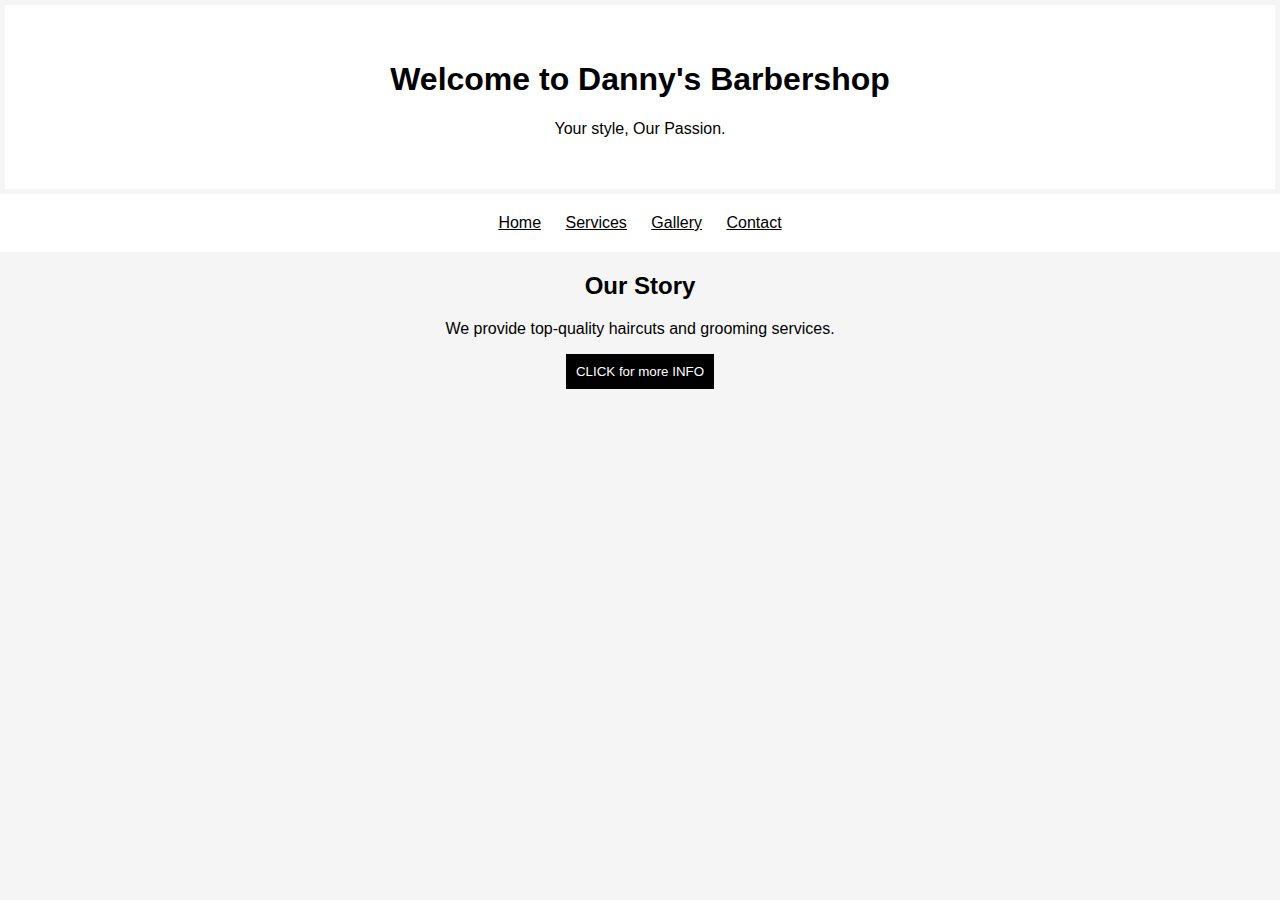
==== index.html @ 69f8c952 "Initial commit" ====
<!DOCTYPE html>
<html lang="en">
<head>
    <meta charset="UTF-8">
    <meta name="viewport" content="width=device-width", initial-scale="1.0">
    <title>Danny's Barbershop</title>
    <link rel="stylesheet" href="styles.css">

</head>
<body>
    <header>
        <h1>Welcome to Danny's Barbershop</h1>
        <p>Your style, Our Passion.</p>
    </header>

    <nav>
        <a href="#">Home</a>
        <a href="#">Services</a>
        <a href="#">Gallery</a>
        <a href="#">Contact</a>
    </nav>

    <section>
        <h2>Our Story</h2>
        <p>We provide top-quality haircuts and grooming services.</p>
        <button id="infoButton">CLICK for more INFO</button>
        <p id="extraInfo" style="display: none">We have been serving customers for over 20 years!</p>

    </section>

    <script src="script.js"></script>

</body>
</html>
---- styles.css ----
body {
    font-family: Arial, sans-serif;
    text-align: center;
    background-color: whitesmoke;
    margin: 0;
    padding: 0;

}

header {
    background-color: white;
    color: black;
    padding: 35px;
    margin:5px;

}

nav {
    background-color: white;
    padding: 20px;

}

nav a {
    color: black;
    margin: 10px;
    text-decoration:underline;
}

section {
    padding: 30x;

}

button {
    padding: 10px;
    background-color: black;
    color: white;
    border: none;
    cursor: pointer;

}

button:hover {
    background-color:dimgray;
}
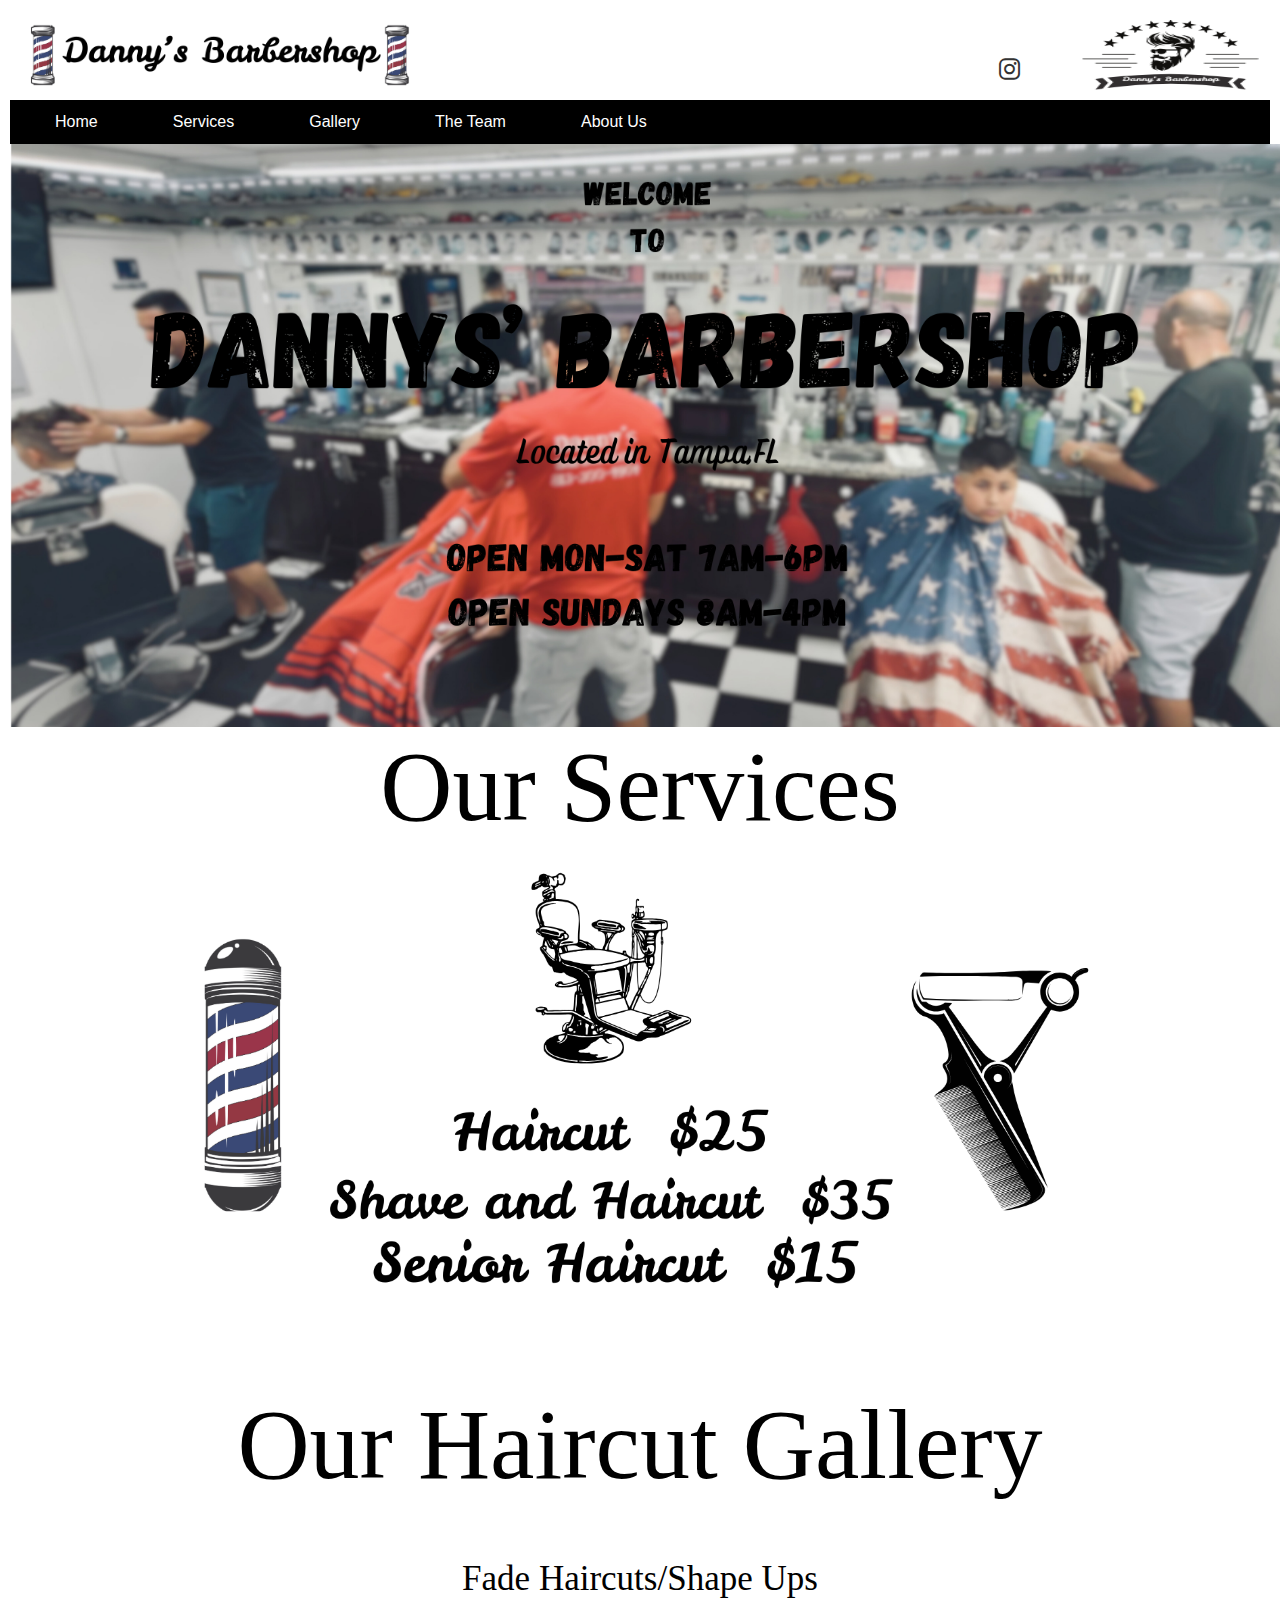
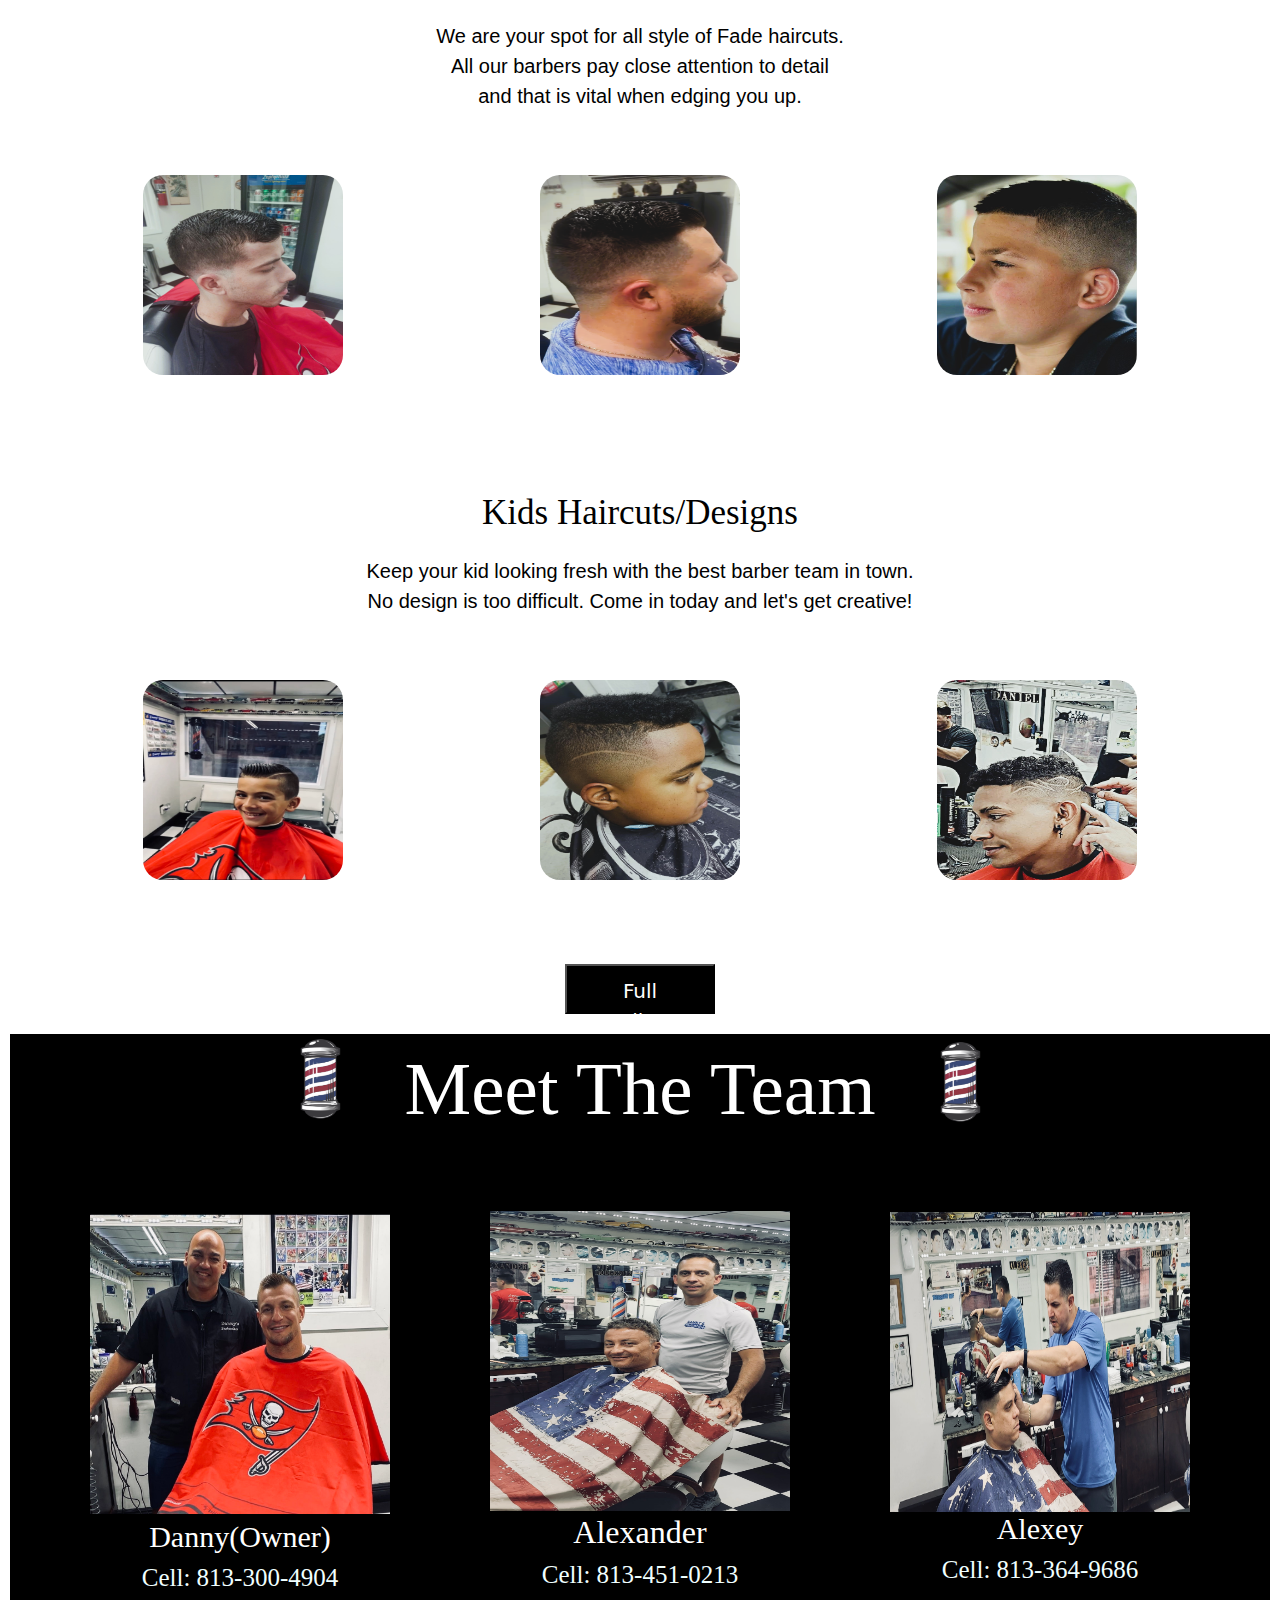
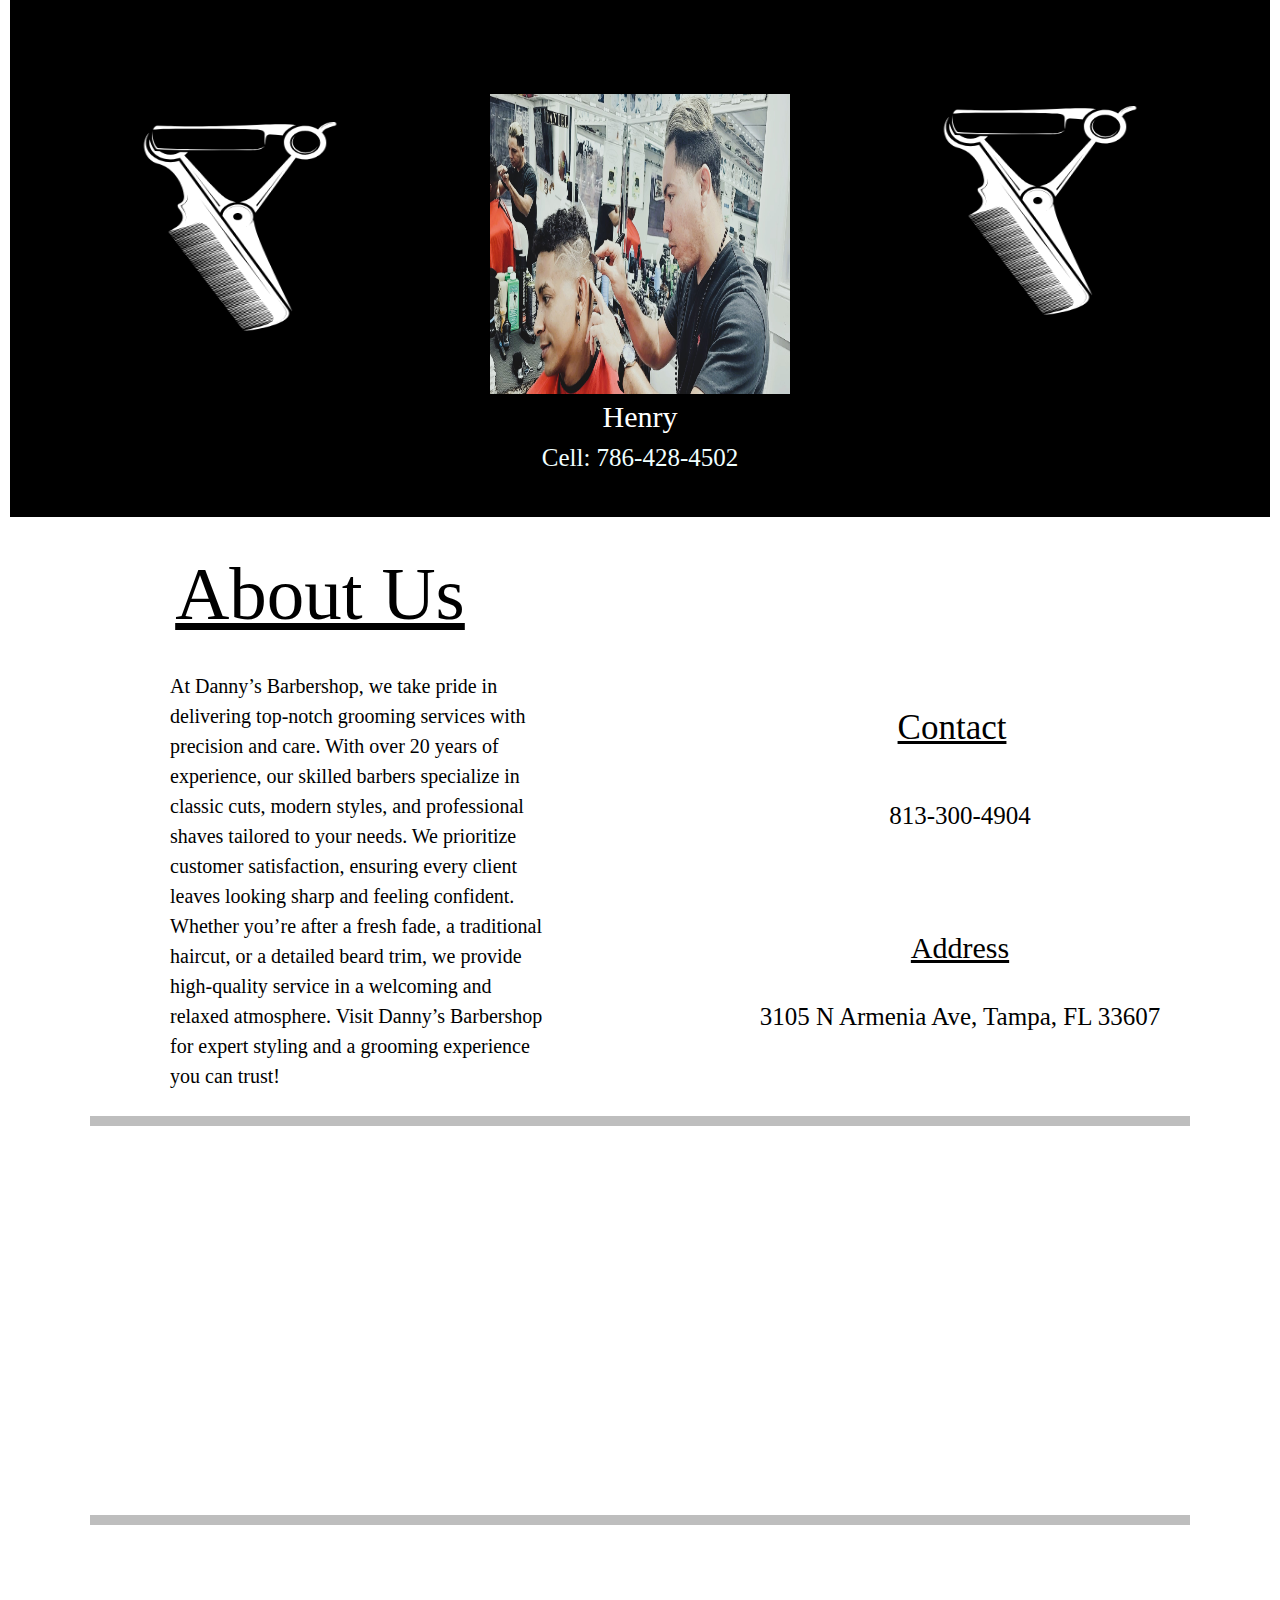
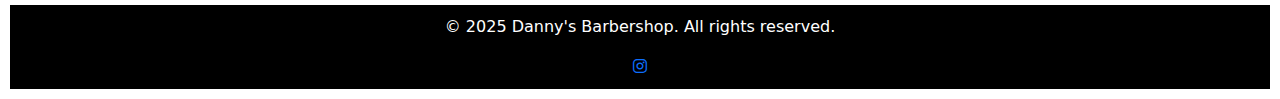
==== commit 6ee47145: "Initial commit" ====
--- a/index.html
+++ b/index.html
@@ -2,31 +2,124 @@
 <html lang="en">
 <head>
     <meta charset="UTF-8">
-    <meta name="viewport" content="width=device-width", initial-scale="1.0">
-    <title>Danny's Barbershop</title>
+    <meta name="viewport" content="width=device-width, initial-scale=1.0">
+    <title>💈Danny's Barbershop💈</title>
     <link rel="stylesheet" href="styles.css">
-
+    <link rel="htmlpage" href="gallery.html">
+    <link rel="stylesheet" href="https://cdnjs.cloudflare.com/ajax/libs/font-awesome/6.4.2/css/all.min.css">
+    <link href="https://cdn.jsdelivr.net/npm/bootstrap@5.3.3/dist/css/bootstrap.min.css" rel="stylesheet" integrity="sha384-QWTKZyjpPEjISv5WaRU9OFeRpok6YctnYmDr5pNlyT2bRjXh0JMhjY6hW+ALEwIH" crossorigin="anonymous">
+    <link rel="shortcut icon"  href="images/faviconbarber.jpg">
 </head>
 <body>
     <header>
-        <h1>Welcome to Danny's Barbershop</h1>
-        <p>Your style, Our Passion.</p>
+        <img src="images/titlebarber.png">
+        <img width="180"height="70" src="images/barberlogo.png" alt="Barbershop logo" class="logo">
+        <div class="social-icons">
+            <a href="https://www.instagram.com/dannysbarbershop87/" target="_blank">
+                <i class="fab fa-instagram"></i>
+            </a>
+        </div>
+    
     </header>
 
     <nav>
-        <a href="#">Home</a>
-        <a href="#">Services</a>
-        <a href="#">Gallery</a>
-        <a href="#">Contact</a>
+        <a href="index.html#home" onclick="showSection('home')">Home</a>
+        <a href="index.html#services" onclick="showSection('services')">Services</a>
+        <a href="index.html#gallery" onclick="showSection('gallery')">Gallery</a>
+        <a href="index.html#TheTeam" onclick="showSection('TheTeam')">The Team</a>
+        <a href="index.html#aboutus" onclick="showSection('aboutus')">About Us</a>
     </nav>
 
-    <section>
-        <h2>Our Story</h2>
-        <p>We provide top-quality haircuts and grooming services.</p>
-        <button id="infoButton">CLICK for more INFO</button>
-        <p id="extraInfo" style="display: none">We have been serving customers for over 20 years!</p>
+    <div id="home" class="home">
+       
+        <img width="1324"    src="images/Homapage.png">
+      
+        
+        
+    </div>
 
-    </section>
+    <div id="services" class="services">
+        <h1>Our Services</h1> 
+        <img src="images/Hair cut $25.png" alt="prices" height="450" >
+    </div>
+
+    <div id="gallery" class="gallery">
+        <h1>Our Haircut Gallery</h1>
+        <figcaption>Fade Haircuts/Shape Ups</figcaption>
+        <p>We are your spot for all style of Fade haircuts.<br>All our barbers pay close attention to detail<br> and that is vital when edging you up. </p>
+        <img width="200" height="200"  src="images/PHOTO-2025-02-14-12-49-34.jpg">
+        <img width="200" height="200" src="images/IMG_8979.PNG">
+        <img width="200" height="200" src="images/1002b9c3-431e-4047-9236-8a6bebb3a446.JPG">
+        
+        <figcaption>Kids Haircuts/Designs</figcaption>
+        <p>Keep your kid looking fresh with the best barber team in town.<br>No design is too difficult. Come in today and let's get creative!</p>
+        <img width="200" height="200" src="images/6040b3cc-6343-46d9-9bdc-a84964b9a22c.jpg">
+        <img width="200" height="200" src="images/PHOTO-2025-02-14-12-49-34 (1).jpg">
+        <img width="200" height="200" src="images/haircutpic10.jpg">
+
+        <a class="nounderline"    href="gallery.html">
+            <button class="galleryButton">Full Gallery</button>
+        </a>
+        
+
+    </div>
+
+    <div id="TheTeam" class="theTeam">
+        <img class="theteamsymbol"   width="70" height="90" src="images/simboltheteam.png">
+        <h1>Meet The Team</h1>
+        <img class="theteamsymbol2" width="70" height="90" src="/images/simboltheteam.png">
+        <img  width="300" height="300"   src="images/Daniel.jpg" class="image1">
+        <figcaption class="fig1">Danny(Owner)</figcaption>
+        <p class="p1">Cell: 813-300-4904</p>
+        <img class="image2"     width="300" height="300" src="images/Alexander.jpg">
+        <figcaption class="fig2">Alexander</figcaption>
+        <p class="p2">Cell: 813-451-0213</p>
+        <img class="image3" width="300" height="300" src="images/Alexey.jpg">
+        <figcaption class="fig3">Alexey</figcaption>
+        <p class="p3">Cell: 813-364-9686</p>
+        <img class="sss2" width="250" height="250" src="images/sissors2.png ">
+        <img class="image4" width="300" height="300" src="images/Henry.jpg">
+        <figcaption class="fig4">Henry</figcaption>
+        <p class="p4">Cell: 786-428-4502</p>
+        <img class="sissors1" width="250" height="250" src="images/sissors1.png">
+        
+
+
+        
+    </div>
+
+    <div id="aboutus" class="aboutus">
+        <h1>About Us</h1>
+       
+        <p class="longpar">At Danny’s Barbershop, we take pride in delivering top-notch grooming services with precision and care. With over 20 years of experience, our skilled barbers specialize in classic cuts, modern styles, and professional shaves tailored to your needs. We prioritize customer satisfaction, ensuring every client leaves looking sharp and feeling confident. Whether you’re after a fresh fade, a traditional haircut, or a detailed beard trim, we provide high-quality service in a welcoming and relaxed atmosphere. Visit Danny’s Barbershop for expert styling and a grooming experience you can trust!</p>
+    
+        <h3 class="heading2">Contact</h1>
+        <p class="par1"> 813-300-4904</p>
+  
+        <h3 class="heading3">Address</h2>
+        <p class="par2">3105 N Armenia Ave, Tampa, FL 33607</p>
+
+        <hr class="map-divider">
+
+        <iframe class="googlemap"    src="https://www.google.com/maps/embed?pb=!1m18!1m12!1m3!1d14095.416633018125!2d-82.4848584!3d27.9677524!2m3!1f0!2f0!3f0!3m2!1i1024!2i768!4f13.1!3m3!1m2!1s0x88c2c38fb8729bf9%3A0x465768d22775a735!2sDanny&#39;s%20Barber%20Shop!5e0!3m2!1sen!2sus!4v1740751163512!5m2!1sen!2sus" width="800" height="350" style="border: 0px;" allowfullscreen="" loading="lazy" referrerpolicy="no-referrer-when-downgrade"></iframe>
+            
+        <hr class="map-divider">
+    </div>
+
+    <footer>
+        <p>&copy; 2025 Danny's Barbershop. All rights reserved.</p>
+        <div class="footer-links">
+            <a href="https://www.instagram.com/dannysbarbershop87/" target="_blank">
+                <i class="fab fa-instagram"></i>
+            </a>
+            
+
+        </div>
+    
+    </footer>
+
+
+
 
     <script src="script.js"></script>
 
--- a/styles.css
+++ b/styles.css
@@ -3,44 +3,466 @@
     text-align: center;
     background-color: whitesmoke;
     margin: 0;
-    padding: 0;
+    padding:10px;
+    border-top: 0px solid #ddd;
+    top:0;
+    left:0;
+
+
+    
+
+    
+    
 
 }
 
 header {
+    position: sticky;
     background-color: white;
     color: black;
-    padding: 35px;
-    margin:5px;
-
-}
+    padding: 10px;
+    margin:0px;
+    height: 90px;
+    top:0px;
+    left:0;
+    justify-content: space-between;
+    display: flex;
+    z-index: 1000;
+
+}
+
+
+
+.social-icons{
+    position:absolute;
+    top: 10px;
+    right: 250px;
+    margin-top: 2rem
+}
+
+.social-icons a{
+    font-size: 24px;
+    color: #333;
+    
+}
+
+.social-icons a:hover {
+    color: #e75480;
+}
+
+
+
+.logo {
+    align-items: right;
+
+}
+
+
 
 nav {
-    background-color: white;
-    padding: 20px;
+    background-color:whitesmoke;
+    padding:10px;
+    position:sticky;
+    top: 90px; 
+    margin:0;
+    left:0;
+    z-index:999;
+    background-color:black;
+
+
+    
 
 }
 
 nav a {
-    color: black;
-    margin: 10px;
-    text-decoration:underline;
-}
-
-section {
-    padding: 30x;
-
-}
-
-button {
-    padding: 10px;
+    color:white;
+    margin: 35px;
+    transition: var(--trans,color .4s ease 0s);
+    text-align: right;
+    font-family:Impact, Haettenschweiler, 'Arial Narrow Bold', sans-serif;
+    text-decoration: solid;
+
+    
+}
+
+div {
+    margin: 0px;
+    text-align: center;
+    
+ 
+}
+
+.home img{
+    margin-left:0rem;
+}
+
+
+
+
+.services h1{
+    font-family:fantasy;
+    font-size: 100px;
+    color: black;
+    
+
+}
+
+.gallery {
+    display: block;
+    margin-top: 5rem;
+    font:bold;
+    color: black;
+    
+
+}
+
+.gallery h1{
+    font-size: 100px;
+    color:black;
+    font-family:fantasy;
+}
+
+
+
+.gallery img{
+    border-radius: 20px;
+    margin-right: 6rem;
+    margin-left: 6rem;
+    margin-top: 3rem;
+    margin-bottom: 4rem;
+}
+
+.gallery figcaption{
+    margin-top: 3rem;
+    font-family:Georgia, 'Times New Roman', Times, serif;
+    font: bold;
+    font-size:35px;
+    color:black;
+    
+   
+
+   
+}
+
+.gallery p{
+    font-family:'Segoe UI', Tahoma, Geneva, Verdana, sans-serif;
+    color:black;
+    max-width: 100%;
+    font-size:20px;
+    margin-top:1rem;
+    
+}
+
+.nounderline {
+    text-decoration: none;
+}
+
+
+.gallery button {
+    display: block;
+    margin: 20px auto;
+    width: 150px;
+    height:50px;
+    background-color: black;
+    color:white;
+    padding: 10px 20px;
+    font-size: 20px
+
+    
+}
+
+.gallery button:hover {
+    background-color:#242526;
+    transform: scale(1.1); 
+
+}
+
+.theTeam {
+    background: black;
+}
+
+.theteamsymbol {
+    margin-left: -40rem;
+    
+}
+
+.theteamsymbol2 {
+    margin-left: 40rem;
+    margin-top: -9rem;
+}
+
+
+
+.theTeam h1{
+    font-family:fantasy;
+    color:white;
+    font-size: 75px;
+    margin-top: -5rem;
+   
+    
+
+}
+
+.fig1{
+    font-size: 30px;
+    font-family:Georgia, 'Times New Roman', Times, serif;
+    color:white;
+    margin-right: 50rem;
+    
+}
+
+.p1{
+    font-size: 25px;
+    font-family:'Times New Roman', Times, serif;
+    margin-right: 50rem;
+    color:azure
+}
+
+.image1 {
+    margin-top: 3rem;
+    margin-right: 50rem;
+    border-color:white;
+    border:3px;
+}
+
+.image2 {
+    margin-top:-33rem;
+}
+
+.fig2 {
+    margin-top: -8rem;
+    font-size: 32px;
+    font-family:'Times New Roman', Times, serif;
+    color:white;
+
+}
+
+.p2 {
+    font-size: 25px;
+    font-family:'Times New Roman', Times, serif;
+    color:azure;
+
+}
+
+.fig3 {
+    font-size: 30px;
+    color:white;
+    font-family:Georgia, 'Times New Roman', Times, serif;
+    margin-top: -8rem;
+    margin-left: 50rem;
+
+}
+
+.p3 {
+    font-size: 25px;
+    font-family:'Times New Roman', Times, serif;
+    margin-left: 50rem;
+    color:azure
+}
+
+.image3 {
+    margin-left: 50rem;
+    margin-top: -32.5rem;
+}
+
+.fig4 {
+    font-family:Georgia, 'Times New Roman', Times, serif;
+    font-size: 30px;
+    color:white;
+
+}
+
+.p4 {
+    font-size: 25px;
+    font-family:'Times New Roman', Times, serif;
+    color: azure;
+
+}
+
+.image4 {
+    margin-top:-15rem;
+}
+
+
+.sissors1 {
+    margin-left: -50rem;
+    margin-top: -35rem;
+
+}
+
+.sss2 {
+    margin-left: 50rem;
+    margin-top: 5rem;
+
+}
+
+
+
+
+
+.aboutus h1{
+    font-family:fantasy;
+    font-size: 75px;
+    text-decoration: underline;
+    color: black;
+    margin-right: 40rem;
+    margin-top: 2rem;
+
+}
+
+
+
+.longpar {
+    font-family:cursive;
+    font-size: 20px;
+    color:black;
+    margin-top:2rem;
+    margin-left: 10rem;
+    margin-right: 45rem;
+    border: 0px;
+    border-radius: 0px;
+    text-align: left;
+
+    
+}
+
+.heading2 {
+    margin-left:39rem;
+    margin-top: -25rem;
+    color:black;
+    font-size: 35px;
+    text-decoration: underline;
+    font-family:fantasy;
+}
+
+.heading3 {
+    margin-left:40rem;
+    margin-top: 6rem;
+    color:black;
+    font-size: 30px;
+    text-decoration: underline;
+    font-family: fantasy;
+}
+
+.par1 {
+    margin-left: 40rem;
+    margin-top: 3rem;
+    color:black;
+    font-size: 25px;
+    font-family:Georgia, 'Times New Roman', Times, serif;
+
+
+}
+
+
+.par2 {
+    margin-top: 2rem;
+    margin-left: 40rem;
+    font-size: 25px;
+    color:black;
+    font-family:Georgia, 'Times New Roman', Times, serif;
+}
+
+
+.googlemap {
+    margin-top: -4rem;
+    border-radius: 5px;
+    border: 10px;
+    margin-bottom: -4rem;
+   
+}
+
+
+.map-divider {
+    border: 5px solid black;
+    margin:80px;
+    max-width: 1200px;
+    color: black;
+    background-color: black;
+    
+ 
+ 
+}
+
+html {
+    scroll-behavior: smooth;
+    overflow: auto;
+}
+
+footer {
     background-color: black;
     color: white;
-    border: none;
-    cursor: pointer;
-
-}
-
-button:hover {
-    background-color:dimgray;
+    text-align: center;
+    padding: 10px;
+    position: relative;
+    bottom: 0;
+    width: 100%;
+}
+
+
+.gallery-container {
+    position: relative;
+    width:1323px;
+    height: 160px;
+    overflow:hidden;
+
+}
+
+.gallery-logo-img {
+    width: 1323px;  /* Adjust width as needed */
+    height: 160px;  /* Set desired height */
+    object-fit: cover;  /* Ensures image maintains aspect ratio while filling the container */
+    object-position: top;
+    filter: blur(1.2px);
+    
+
+}
+
+.gallery-heading {
+    position: absolute;
+    top:50%;
+    left:50%;
+    transform: translate(-50%, -50%); /* Perfect centering */
+    color: black;
+    font-family: fantasy;
+    background: rgba(255, 255, 255, 0.14); /* Optional: Light background for readability */
+    padding: 54px 650px;
+   
+}
+
+.gallery-heading h1{
+    font-size: 120px;
+    
+}
+
+
+.gallery-img-p h4{
+    margin-left:7rem;
+    text-align: left;
+    margin-top: 3rem;
+    font-size: 30px;
+    color:black;
+    font-family:Impact, Haettenschweiler, 'Arial Narrow Bold', sans-serif;
+
+}
+
+.gallery-img-p p{
+    margin-left: 7rem;
+    text-align:left;
+    color:black;
+    font-size:17px;
+    font-family:Georgia, 'Times New Roman', Times, serif;
+
+}
+
+
+.gallery-img-p img{
+    margin-top:2rem;
+    margin-right:3rem;
+    margin-bottom:2rem;
+    margin-left:1rem;
+    border:#242526;
+    padding:10px;
+    border-radius: 5px;
+    
 }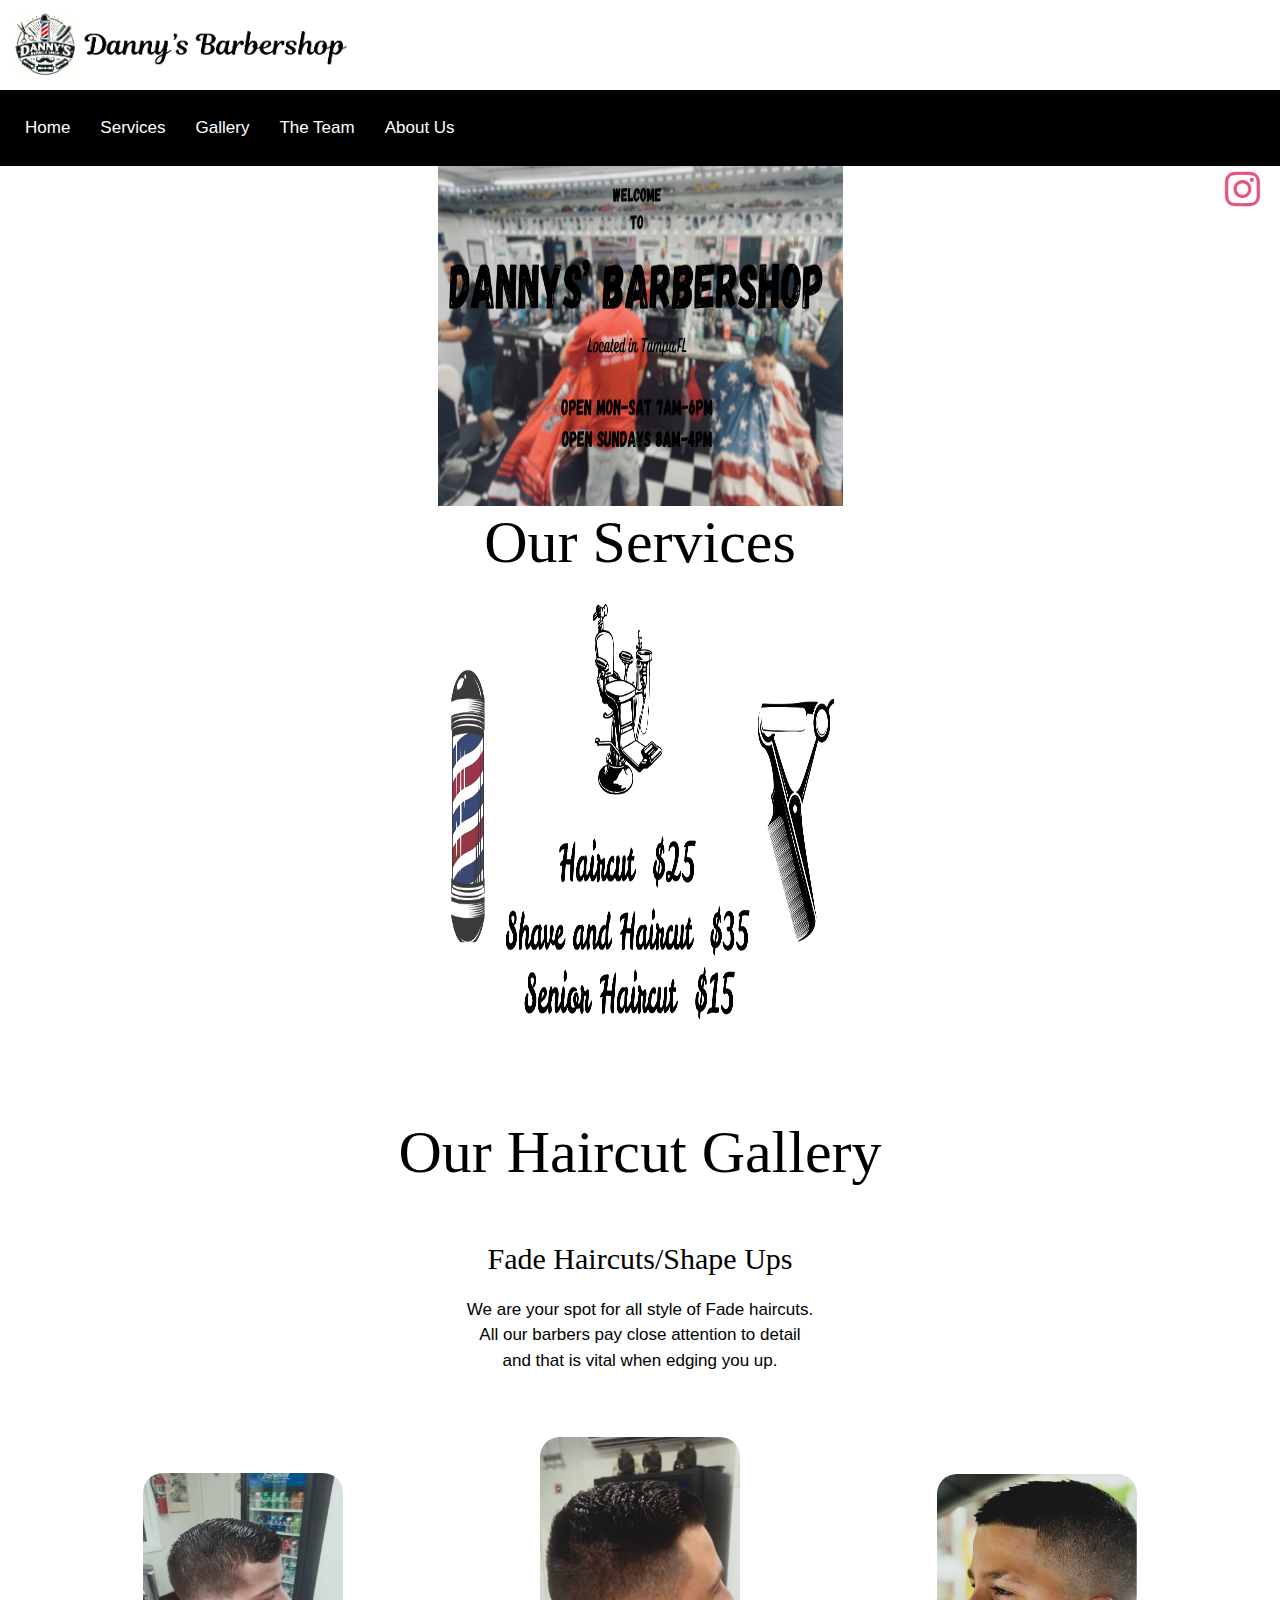
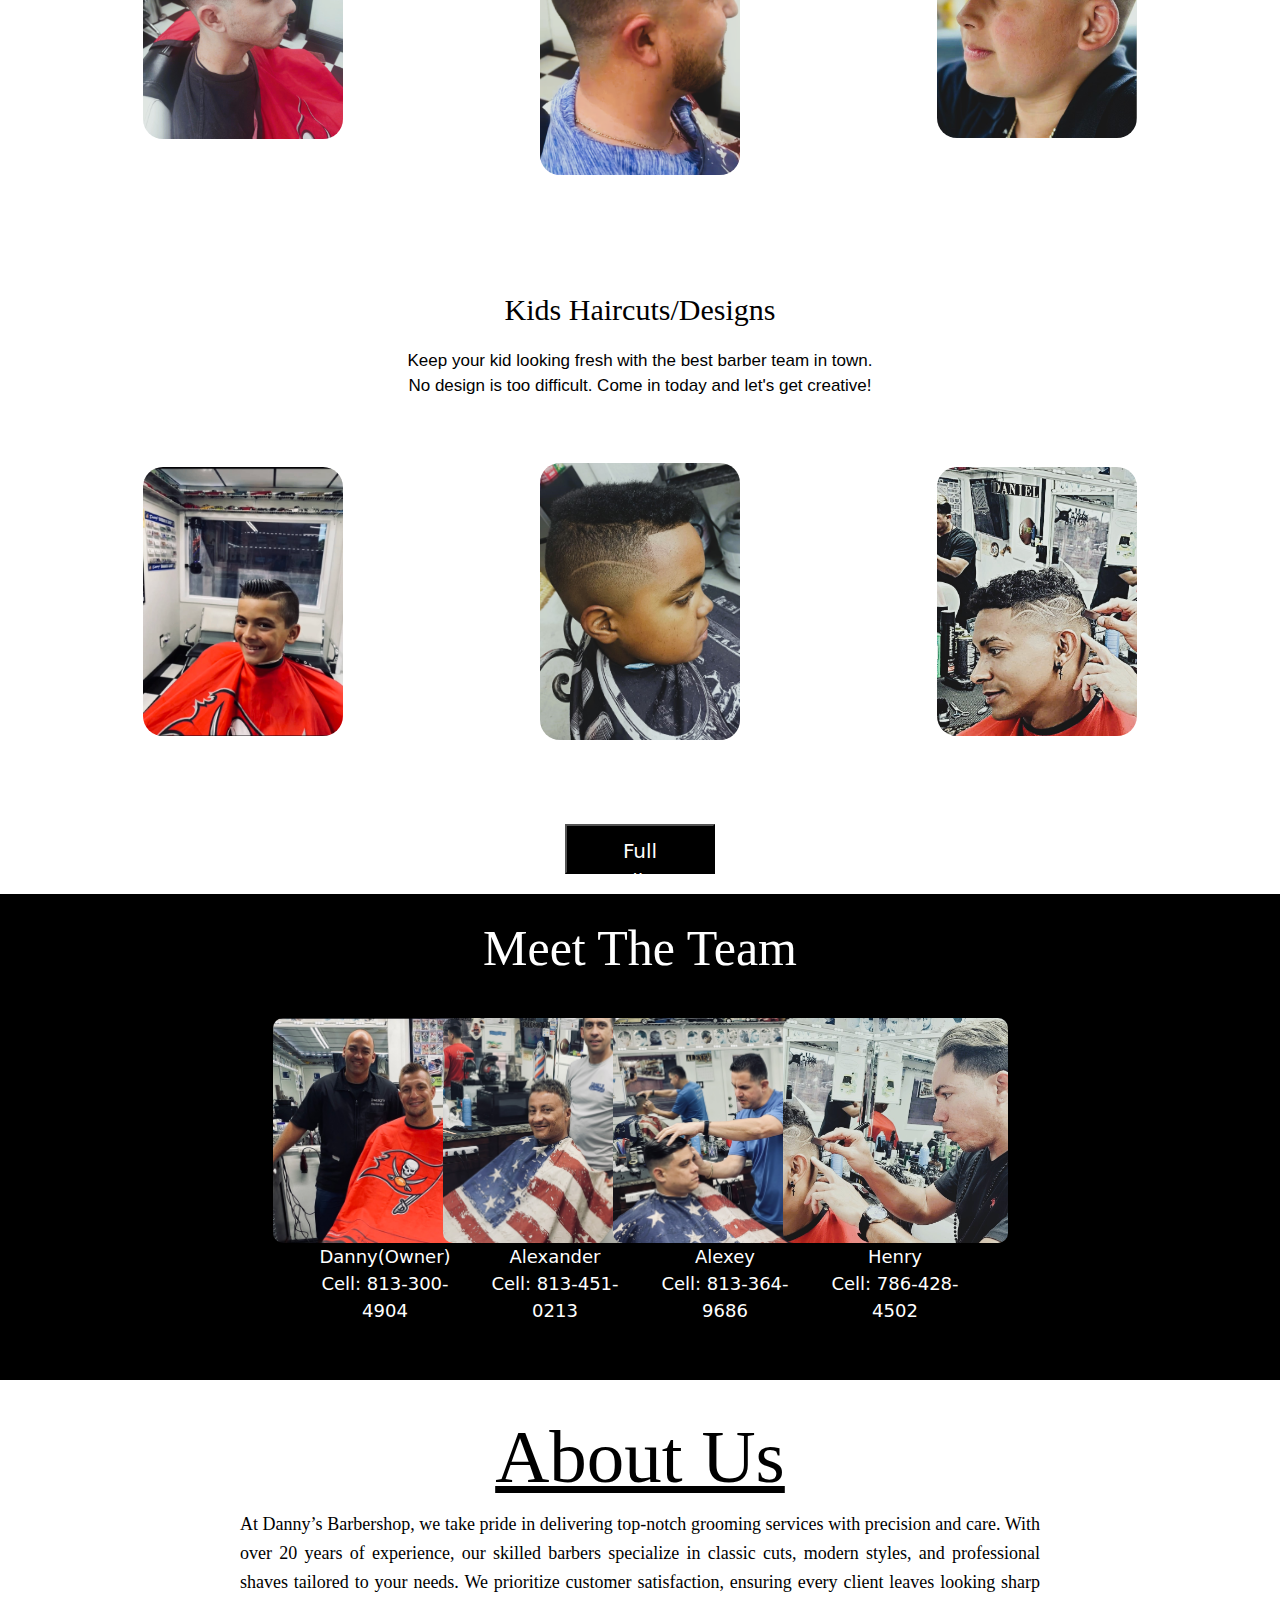
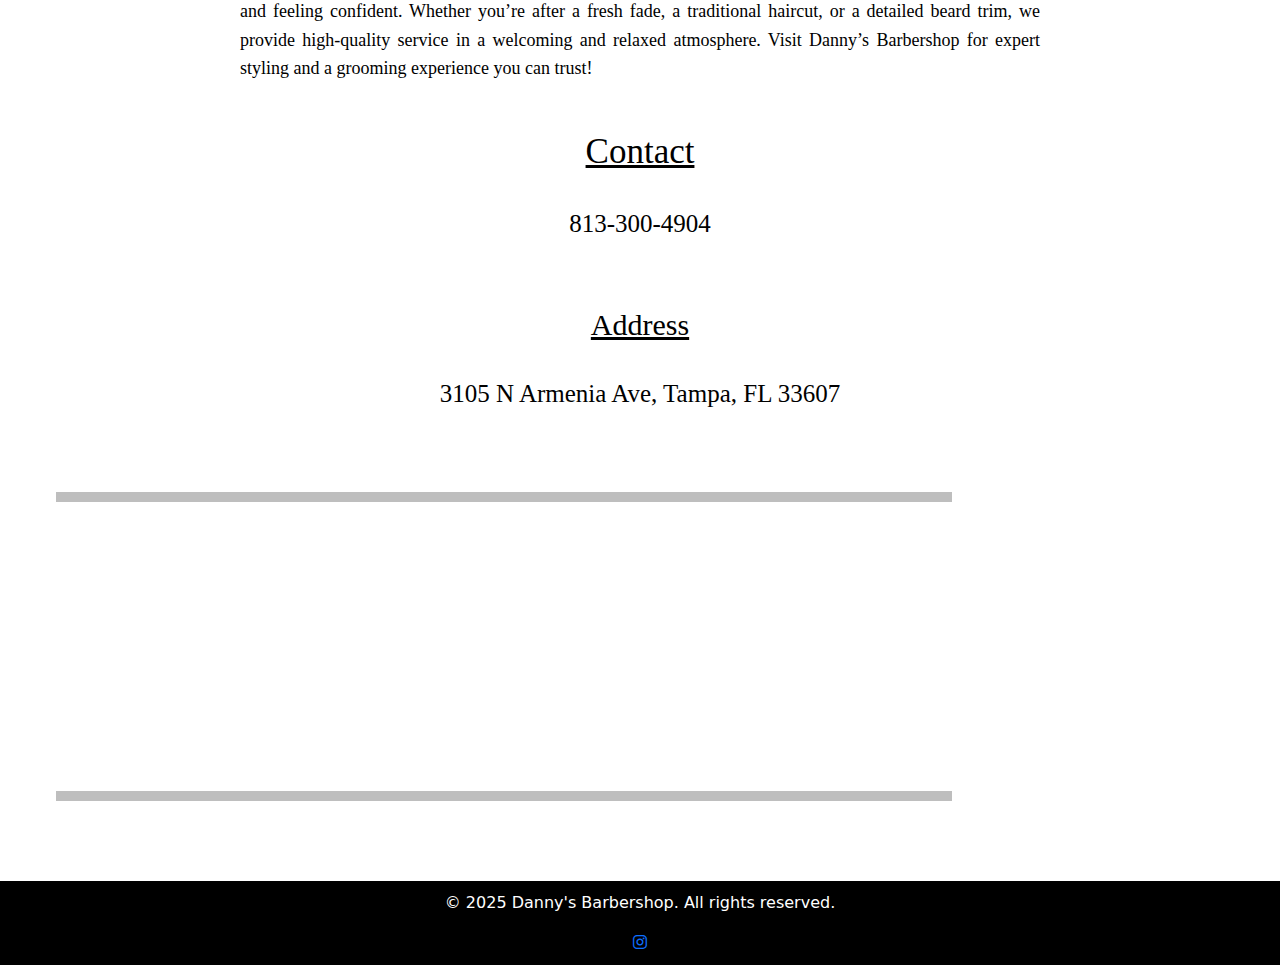
==== commit ad7c09c1: "Update gallery, images, and homepage styling" ====
--- a/index.html
+++ b/index.html
@@ -9,14 +9,15 @@
     <link rel="stylesheet" href="https://cdnjs.cloudflare.com/ajax/libs/font-awesome/6.4.2/css/all.min.css">
     <link href="https://cdn.jsdelivr.net/npm/bootstrap@5.3.3/dist/css/bootstrap.min.css" rel="stylesheet" integrity="sha384-QWTKZyjpPEjISv5WaRU9OFeRpok6YctnYmDr5pNlyT2bRjXh0JMhjY6hW+ALEwIH" crossorigin="anonymous">
     <link rel="shortcut icon"  href="images/faviconbarber.jpg">
+    <link rel="shortcut icon" href="/path/to/favicon.ico">
 </head>
 <body>
     <header>
-        <img src="images/titlebarber.png">
-        <img width="180"height="70" src="images/barberlogo.png" alt="Barbershop logo" class="logo">
+        <img src="images/dannylogo.png">
         <div class="social-icons">
             <a href="https://www.instagram.com/dannysbarbershop87/" target="_blank">
                 <i class="fab fa-instagram"></i>
+            
             </a>
         </div>
     
@@ -32,7 +33,7 @@
 
     <div id="home" class="home">
        
-        <img width="1324"    src="images/Homapage.png">
+        <img width="405" height="340"    src="images/Homapage.png">
       
         
         
@@ -40,22 +41,22 @@
 
     <div id="services" class="services">
         <h1>Our Services</h1> 
-        <img src="images/Hair cut $25.png" alt="prices" height="450" >
+        <img width="390"   src="images/Hair cut $25.png" alt="prices" height="450" >
     </div>
 
     <div id="gallery" class="gallery">
         <h1>Our Haircut Gallery</h1>
         <figcaption>Fade Haircuts/Shape Ups</figcaption>
         <p>We are your spot for all style of Fade haircuts.<br>All our barbers pay close attention to detail<br> and that is vital when edging you up. </p>
-        <img width="200" height="200"  src="images/PHOTO-2025-02-14-12-49-34.jpg">
-        <img width="200" height="200" src="images/IMG_8979.PNG">
-        <img width="200" height="200" src="images/1002b9c3-431e-4047-9236-8a6bebb3a446.JPG">
+        <img src="images/PHOTO-2025-02-14-12-49-34.jpg">
+        <img  src="images/IMG_8979.PNG">
+        <img  src="images/1002b9c3-431e-4047-9236-8a6bebb3a446.JPG">
         
         <figcaption>Kids Haircuts/Designs</figcaption>
         <p>Keep your kid looking fresh with the best barber team in town.<br>No design is too difficult. Come in today and let's get creative!</p>
-        <img width="200" height="200" src="images/6040b3cc-6343-46d9-9bdc-a84964b9a22c.jpg">
-        <img width="200" height="200" src="images/PHOTO-2025-02-14-12-49-34 (1).jpg">
-        <img width="200" height="200" src="images/haircutpic10.jpg">
+        <img  src="images/6040b3cc-6343-46d9-9bdc-a84964b9a22c.jpg">
+        <img  src="images/PHOTO-2025-02-14-12-49-34 (1).jpg">
+        <img  src="images/haircutpic10.jpg">
 
         <a class="nounderline"    href="gallery.html">
             <button class="galleryButton">Full Gallery</button>
@@ -65,27 +66,31 @@
     </div>
 
     <div id="TheTeam" class="theTeam">
-        <img class="theteamsymbol"   width="70" height="90" src="images/simboltheteam.png">
         <h1>Meet The Team</h1>
-        <img class="theteamsymbol2" width="70" height="90" src="/images/simboltheteam.png">
-        <img  width="300" height="300"   src="images/Daniel.jpg" class="image1">
-        <figcaption class="fig1">Danny(Owner)</figcaption>
-        <p class="p1">Cell: 813-300-4904</p>
-        <img class="image2"     width="300" height="300" src="images/Alexander.jpg">
-        <figcaption class="fig2">Alexander</figcaption>
-        <p class="p2">Cell: 813-451-0213</p>
-        <img class="image3" width="300" height="300" src="images/Alexey.jpg">
-        <figcaption class="fig3">Alexey</figcaption>
-        <p class="p3">Cell: 813-364-9686</p>
-        <img class="sss2" width="250" height="250" src="images/sissors2.png ">
-        <img class="image4" width="300" height="300" src="images/Henry.jpg">
-        <figcaption class="fig4">Henry</figcaption>
-        <p class="p4">Cell: 786-428-4502</p>
-        <img class="sissors1" width="250" height="250" src="images/sissors1.png">
-        
+        <div class="team-grid">
+            <div class="team-member">
+                <img  class="team-image"  src="images/Daniel.jpg">
+                <figcaption>Danny(Owner)</figcaption>
+                <p>Cell: 813-300-4904</p>
 
+            </div>
+            <div class="team-member">
+                <img class="team-image" src="images/Alexander.jpg">
+                <figcaption >Alexander</figcaption>
+                <p>Cell: 813-451-0213</p>
+            </div>
+            <div class="team-member">
+                <img class="team-image" src="images/Alexey.jpg">
+                <figcaption>Alexey</figcaption>
+                <p>Cell: 813-364-9686</p>
+            </div>
+            <div class="team-member">
+                <img class="team-image"  src="images/Henry.jpg">
+                <figcaption>Henry</figcaption>
+                <p>Cell: 786-428-4502</p>
 
-        
+            </div>
+        </div>
     </div>
 
     <div id="aboutus" class="aboutus">
@@ -93,15 +98,15 @@
        
         <p class="longpar">At Danny’s Barbershop, we take pride in delivering top-notch grooming services with precision and care. With over 20 years of experience, our skilled barbers specialize in classic cuts, modern styles, and professional shaves tailored to your needs. We prioritize customer satisfaction, ensuring every client leaves looking sharp and feeling confident. Whether you’re after a fresh fade, a traditional haircut, or a detailed beard trim, we provide high-quality service in a welcoming and relaxed atmosphere. Visit Danny’s Barbershop for expert styling and a grooming experience you can trust!</p>
     
-        <h3 class="heading2">Contact</h1>
+        <h3 class="heading2">Contact</h3>
         <p class="par1"> 813-300-4904</p>
   
-        <h3 class="heading3">Address</h2>
+        <h3 class="heading3">Address</h3>
         <p class="par2">3105 N Armenia Ave, Tampa, FL 33607</p>
 
         <hr class="map-divider">
 
-        <iframe class="googlemap"    src="https://www.google.com/maps/embed?pb=!1m18!1m12!1m3!1d14095.416633018125!2d-82.4848584!3d27.9677524!2m3!1f0!2f0!3f0!3m2!1i1024!2i768!4f13.1!3m3!1m2!1s0x88c2c38fb8729bf9%3A0x465768d22775a735!2sDanny&#39;s%20Barber%20Shop!5e0!3m2!1sen!2sus!4v1740751163512!5m2!1sen!2sus" width="800" height="350" style="border: 0px;" allowfullscreen="" loading="lazy" referrerpolicy="no-referrer-when-downgrade"></iframe>
+        <iframe width="200" class="googlemap"    src="https://www.google.com/maps/embed?pb=!1m18!1m12!1m3!1d14095.416633018125!2d-82.4848584!3d27.9677524!2m3!1f0!2f0!3f0!3m2!1i1024!2i768!4f13.1!3m3!1m2!1s0x88c2c38fb8729bf9%3A0x465768d22775a735!2sDanny&#39;s%20Barber%20Shop!5e0!3m2!1sen!2sus!4v1740751163512!5m2!1sen!2sus" width="800" height="350" style="border: 0px;" allowfullscreen="" loading="lazy" referrerpolicy="no-referrer-when-downgrade"></iframe>
             
         <hr class="map-divider">
     </div>
--- a/styles.css
+++ b/styles.css
@@ -3,18 +3,20 @@
     text-align: center;
     background-color: whitesmoke;
     margin: 0;
-    padding:10px;
+    padding:0px;
     border-top: 0px solid #ddd;
     top:0;
     left:0;
-
-
-    
-
-    
-    
-
-}
+    overflow: hidden;
+
+    
+
+    
+    
+
+}
+
+
 
 header {
     position: sticky;
@@ -28,34 +30,35 @@
     justify-content: space-between;
     display: flex;
     z-index: 1000;
-
-}
-
-
-
-.social-icons{
-    position:absolute;
-    top: 10px;
-    right: 250px;
-    margin-top: 2rem
-}
+    
+
+    
+
+}
+
+
+
+
 
 .social-icons a{
-    font-size: 24px;
-    color: #333;
-    
-}
-
-.social-icons a:hover {
     color: #e75480;
-}
-
-
-
-.logo {
-    align-items: right;
-
-}
+    font-size: 40px;
+    display: block;
+    margin-left: auto;
+    margin-right:auto;
+    position: absolute;
+    top:160px;
+    right:20px;
+    
+
+
+}
+
+
+
+
+
+
 
 
 
@@ -92,16 +95,10 @@
  
 }
 
-.home img{
-    margin-left:0rem;
-}
-
-
-
 
 .services h1{
     font-family:fantasy;
-    font-size: 100px;
+    font-size: 60px;
     color: black;
     
 
@@ -117,7 +114,7 @@
 }
 
 .gallery h1{
-    font-size: 100px;
+    font-size: 60px;
     color:black;
     font-family:fantasy;
 }
@@ -130,13 +127,14 @@
     margin-left: 6rem;
     margin-top: 3rem;
     margin-bottom: 4rem;
+    max-width: 100%;
 }
 
 .gallery figcaption{
     margin-top: 3rem;
     font-family:Georgia, 'Times New Roman', Times, serif;
     font: bold;
-    font-size:35px;
+    font-size:30px;
     color:black;
     
    
@@ -148,7 +146,7 @@
     font-family:'Segoe UI', Tahoma, Geneva, Verdana, sans-serif;
     color:black;
     max-width: 100%;
-    font-size:20px;
+    font-size:17px;
     margin-top:1rem;
     
 }
@@ -177,18 +175,44 @@
 
 }
 
+
+
+
+
+
+
 .theTeam {
     background: black;
-}
-
-.theteamsymbol {
-    margin-left: -40rem;
-    
-}
-
-.theteamsymbol2 {
-    margin-left: 40rem;
-    margin-top: -9rem;
+    text-align: center;
+    padding: 40px;
+    
+}
+
+.team-grid {
+    display:flex;
+    gap:20px;
+    justify-content: center;
+    flex-wrap: wrap;
+}
+
+
+.team-member {
+    display: flex;
+    flex-direction: column;
+    align-items: center;
+    width: 150px;
+    
+}
+
+.team-image {
+    margin-top: 2rem;
+    width:225px;
+    height:225px;
+    border-radius: 10px;
+    display: block;
+    object-fit: cover;
+    
+
 }
 
 
@@ -196,103 +220,18 @@
 .theTeam h1{
     font-family:fantasy;
     color:white;
-    font-size: 75px;
-    margin-top: -5rem;
-   
-    
-
-}
-
-.fig1{
-    font-size: 30px;
-    font-family:Georgia, 'Times New Roman', Times, serif;
-    color:white;
-    margin-right: 50rem;
-    
-}
-
-.p1{
-    font-size: 25px;
-    font-family:'Times New Roman', Times, serif;
-    margin-right: 50rem;
-    color:azure
-}
-
-.image1 {
-    margin-top: 3rem;
-    margin-right: 50rem;
-    border-color:white;
-    border:3px;
-}
-
-.image2 {
-    margin-top:-33rem;
-}
-
-.fig2 {
-    margin-top: -8rem;
-    font-size: 32px;
-    font-family:'Times New Roman', Times, serif;
-    color:white;
-
-}
-
-.p2 {
-    font-size: 25px;
-    font-family:'Times New Roman', Times, serif;
-    color:azure;
-
-}
-
-.fig3 {
-    font-size: 30px;
-    color:white;
-    font-family:Georgia, 'Times New Roman', Times, serif;
-    margin-top: -8rem;
-    margin-left: 50rem;
-
-}
-
-.p3 {
-    font-size: 25px;
-    font-family:'Times New Roman', Times, serif;
-    margin-left: 50rem;
-    color:azure
-}
-
-.image3 {
-    margin-left: 50rem;
-    margin-top: -32.5rem;
-}
-
-.fig4 {
-    font-family:Georgia, 'Times New Roman', Times, serif;
-    font-size: 30px;
-    color:white;
-
-}
-
-.p4 {
-    font-size: 25px;
-    font-family:'Times New Roman', Times, serif;
-    color: azure;
-
-}
-
-.image4 {
-    margin-top:-15rem;
-}
-
-
-.sissors1 {
-    margin-left: -50rem;
-    margin-top: -35rem;
-
-}
-
-.sss2 {
-    margin-left: 50rem;
-    margin-top: 5rem;
+    font-size: 50px;
+    margin-left: 0rem;
+   margin-top: -1rem;
+    
+
+}
+
+
+.team-member figcaption,
+.team-member p{
+    color: white;
+    font-size: 18px;
 
 }
 
@@ -305,7 +244,7 @@
     font-size: 75px;
     text-decoration: underline;
     color: black;
-    margin-right: 40rem;
+    margin-right: 0rem;
     margin-top: 2rem;
 
 }
@@ -314,7 +253,7 @@
 
 .longpar {
     font-family:cursive;
-    font-size: 20px;
+    font-size: 18px;
     color:black;
     margin-top:2rem;
     margin-left: 10rem;
@@ -322,13 +261,19 @@
     border: 0px;
     border-radius: 0px;
     text-align: left;
+    line-height: 1.6;
+    text-align: justify;
+    word-wrap: break-word;
+    max-width: 800px;
+    margin: 0 auto;
+
 
     
 }
 
 .heading2 {
-    margin-left:39rem;
-    margin-top: -25rem;
+    
+    margin-top: 3rem;
     color:black;
     font-size: 35px;
     text-decoration: underline;
@@ -336,8 +281,8 @@
 }
 
 .heading3 {
-    margin-left:40rem;
-    margin-top: 6rem;
+
+    margin-top: 4rem;
     color:black;
     font-size: 30px;
     text-decoration: underline;
@@ -345,8 +290,8 @@
 }
 
 .par1 {
-    margin-left: 40rem;
-    margin-top: 3rem;
+    
+    margin-top: 2rem;
     color:black;
     font-size: 25px;
     font-family:Georgia, 'Times New Roman', Times, serif;
@@ -357,7 +302,6 @@
 
 .par2 {
     margin-top: 2rem;
-    margin-left: 40rem;
     font-size: 25px;
     color:black;
     font-family:Georgia, 'Times New Roman', Times, serif;
@@ -369,16 +313,18 @@
     border-radius: 5px;
     border: 10px;
     margin-bottom: -4rem;
-   
+    max-width: 50%;
 }
 
 
 .map-divider {
     border: 5px solid black;
     margin:80px;
-    max-width: 1200px;
+    width:70%;
     color: black;
     background-color: black;
+    margin-left: 3.5rem;
+    margin-right:15rem;
     
  
  
@@ -400,11 +346,14 @@
 }
 
 
+
 .gallery-container {
     position: relative;
-    width:1323px;
-    height: 160px;
+    width:100%;
+    height: auto;
     overflow:hidden;
+    padding: 1rem;
+
 
 }
 
@@ -414,6 +363,7 @@
     object-fit: cover;  /* Ensures image maintains aspect ratio while filling the container */
     object-position: top;
     filter: blur(1.2px);
+    max-width: 100%;
     
 
 }
@@ -437,7 +387,7 @@
 
 
 .gallery-img-p h4{
-    margin-left:7rem;
+    margin-left:2rem;
     text-align: left;
     margin-top: 3rem;
     font-size: 30px;
@@ -447,7 +397,7 @@
 }
 
 .gallery-img-p p{
-    margin-left: 7rem;
+    margin-left: 2rem;
     text-align:left;
     color:black;
     font-size:17px;
@@ -464,5 +414,112 @@
     border:#242526;
     padding:10px;
     border-radius: 5px;
+    max-width: 100%;
+    
+}
+
+
+@media (max-width:500px) {
+    header {
+        flex-direction: column;
+        align-items: center;
+        height: 90px;
+        top:0px;
+        left:0;
+        position: sticky;
+        
+    }
+
+    
+
+    nav {
+        
+        align-items: center;
+        position:sticky;
+        top: 90px; 
+        margin:0;
+        left:0;
+    }
+
+
+
+    .gallery-heading h1 {
+        font-size: 70px; /* Smaller font size for smaller screens */
+        padding: 20px;
+    }
+
+    .gallery img {
+        margin: 1rem;
+        width: 100%; /* Make images take up full width */
+    }
+
+
+    .theTeam h1 {
+        font-size: 40px;
+    }
+
+
+    .longpar {
+        font-size: 16px;
+        padding:10px;
+    }
+}
+
+
+
+button {
+    width: 80%; /* Make buttons responsive */
+    max-width: 300px;
+}
+
+p {
+    font-size: 16px;
+    word-wrap: break-word;
+}
+
+nav a {
+    display: inline-block;
+    margin: 10px;
+}
+
+@media (max-width: 500px) {
+    
+    nav a {
+        margin: 4px;
+    }
+
+    
+}
+
+.googlemap{
+    width:100%;
+    height:250px;
+    max-width: 1000px;
+}
+
+
+
+.gallery img{
+    width: 100%; 
+    max-width: 200px; /* Prevents them from becoming too large */
+    height: auto;
+}
+
+nav {
+    display: flex;
+    flex-wrap: wrap;
+    justify-content: left;
+    align-items: center;
+    position:sticky;
+    top: 90px; 
+    margin:0;
+    left:0;
+    
+}
+
+nav a {
+    padding: 5px;
+    font-size: 17px;
+    text-align: center;
     
 }